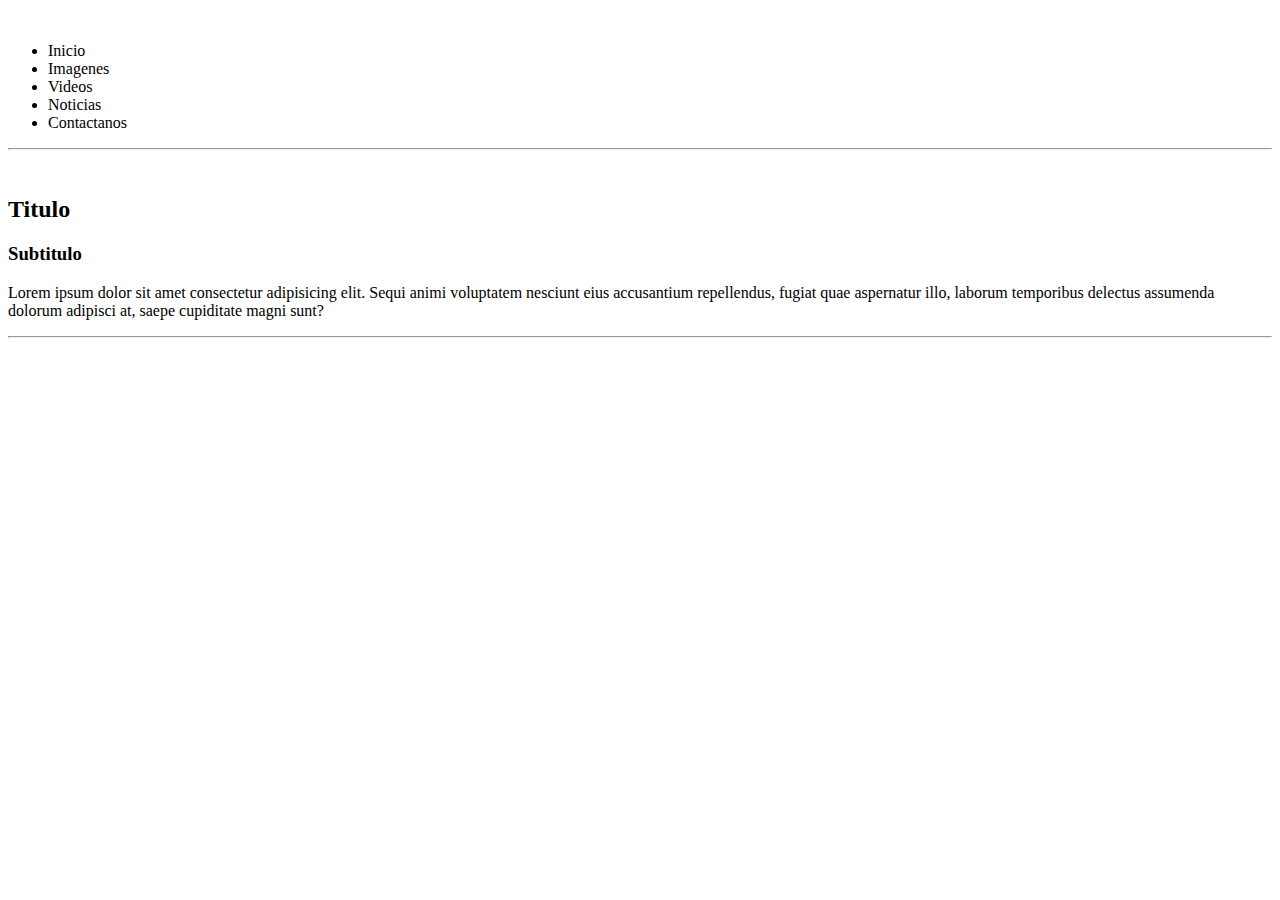
==== index.html @ 5c80a26c "estructuras e imagenes src" ====
<!DOCTYPE html>
<html lang="es">
<head>
    <meta charset="UTF-8">
    <meta name="viewport" content="width=device-width, initial-scale=1.0">
    <title> Mi pagina Web </title>
</head>
<body>
    <nav>
        <img src="" alt="" class="logo">
        <ul class="menu">
            <li><a href="" class="btn-menu activo"></a>Inicio</li>
            <li><a href="" class="btn-menu"></a>Imagenes</li>
            <li><a href="" class="btn-menu"></a>Videos</li>
            <li><a href="" class="btn-menu"></a>Noticias</li>
            <li><a href="" class="btn-menu"></a>Contactanos</li>
        </ul>
    </nav>
<hr>
<div class="Contenido">
    <section class="publicidad">
        <img src="" alt="">
    </section>
    <section>
        <div class="tarjeta">
            <h2>Titulo</h2>
            <h3>Subtitulo</h3>
            <p>Lorem ipsum dolor sit amet consectetur adipisicing elit. Sequi animi voluptatem nesciunt eius accusantium repellendus, fugiat quae aspernatur illo, laborum temporibus delectus assumenda dolorum adipisci at, saepe cupiditate magni sunt?</p>
            <div>
                <a href=""></a>
                <a href=""></a>
            </div>
        </div>
        <div></div>
        <div></div>
    </section>
</div>
<hr>
<footer></footer>
</body>
</html>
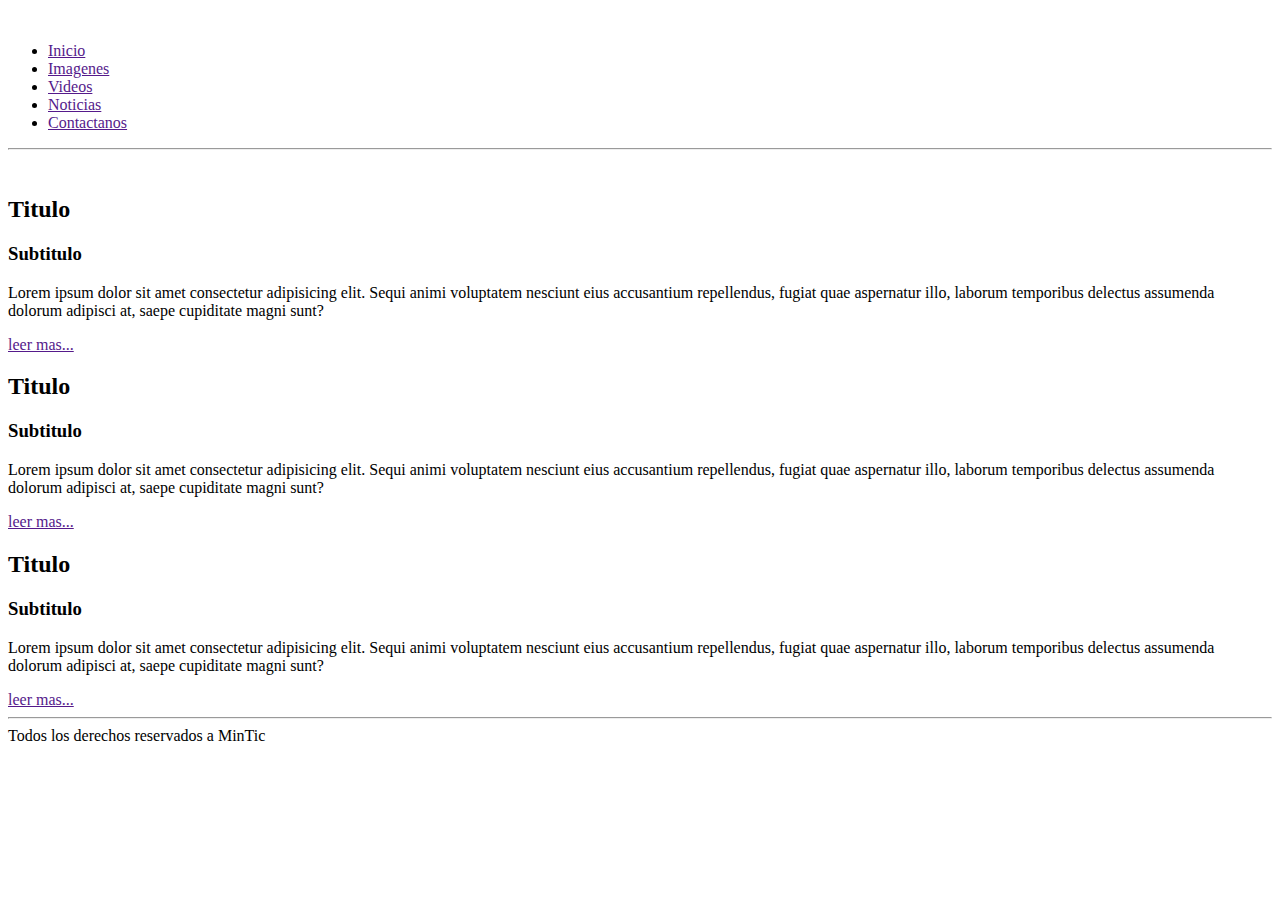
==== commit 249175ee: "agregando estilo css" ====
--- a/index.html
+++ b/index.html
@@ -4,38 +4,58 @@
     <meta charset="UTF-8">
     <meta name="viewport" content="width=device-width, initial-scale=1.0">
     <title> Mi pagina Web </title>
+    <link rel="stylesheet" href="estilo.css">
 </head>
 <body>
-    <nav>
-        <img src="" alt="" class="logo">
+    <nav class="menu-nav">
+        <img src="src/Imagenes/disney-logo.png" alt="" class="logo">
         <ul class="menu">
-            <li><a href="" class="btn-menu activo"></a>Inicio</li>
-            <li><a href="" class="btn-menu"></a>Imagenes</li>
-            <li><a href="" class="btn-menu"></a>Videos</li>
-            <li><a href="" class="btn-menu"></a>Noticias</li>
-            <li><a href="" class="btn-menu"></a>Contactanos</li>
+            <li><a href="" class="btn-menu activo">Inicio</a></li>
+            <li><a href="" class="btn-menu">Imagenes</a></li>
+            <li><a href="" class="btn-menu" >Videos</a></li>
+            <li><a href="" class="btn-menu">Noticias</a></li>
+            <li><a href="" class="btn-menu">Contactanos</a></li>
         </ul>
     </nav>
 <hr>
 <div class="Contenido">
     <section class="publicidad">
-        <img src="" alt="">
+        <img src="src/Imagenes/logo-walt-disney-pictures-3188258 (1).webp" alt="">
     </section>
-    <section>
+    <section class="bandeja">
         <div class="tarjeta">
             <h2>Titulo</h2>
             <h3>Subtitulo</h3>
             <p>Lorem ipsum dolor sit amet consectetur adipisicing elit. Sequi animi voluptatem nesciunt eius accusantium repellendus, fugiat quae aspernatur illo, laborum temporibus delectus assumenda dolorum adipisci at, saepe cupiditate magni sunt?</p>
             <div>
-                <a href=""></a>
-                <a href=""></a>
             </div>
+            <a href="">leer mas...</a>
+        </div>
+        <div class="tarjeta">
+            <h2>Titulo</h2>
+            <h3>Subtitulo</h3>
+            <p>Lorem ipsum dolor sit amet consectetur adipisicing elit. Sequi animi voluptatem nesciunt eius accusantium repellendus, fugiat quae aspernatur illo, laborum temporibus delectus assumenda dolorum adipisci at, saepe cupiditate magni sunt?</p>
+            <div>
+            </div>
+            <a href="">leer mas...</a>
+        </div>
+        <div class="tarjeta">
+            <h2>Titulo</h2>
+            <h3>Subtitulo</h3>
+            <p>Lorem ipsum dolor sit amet consectetur adipisicing elit. Sequi animi voluptatem nesciunt eius accusantium repellendus, fugiat quae aspernatur illo, laborum temporibus delectus assumenda dolorum adipisci at, saepe cupiditate magni sunt?</p>
+            <div>
+            </div>
+            <a href="">leer mas...</a>
         </div>
         <div></div>
         <div></div>
     </section>
 </div>
-<hr>
-<footer></footer>
+<footer>
+    <hr>
+    <div class="pie">
+        Todos los derechos reservados a MinTic
+    </div>
+</footer>
 </body>
 </html>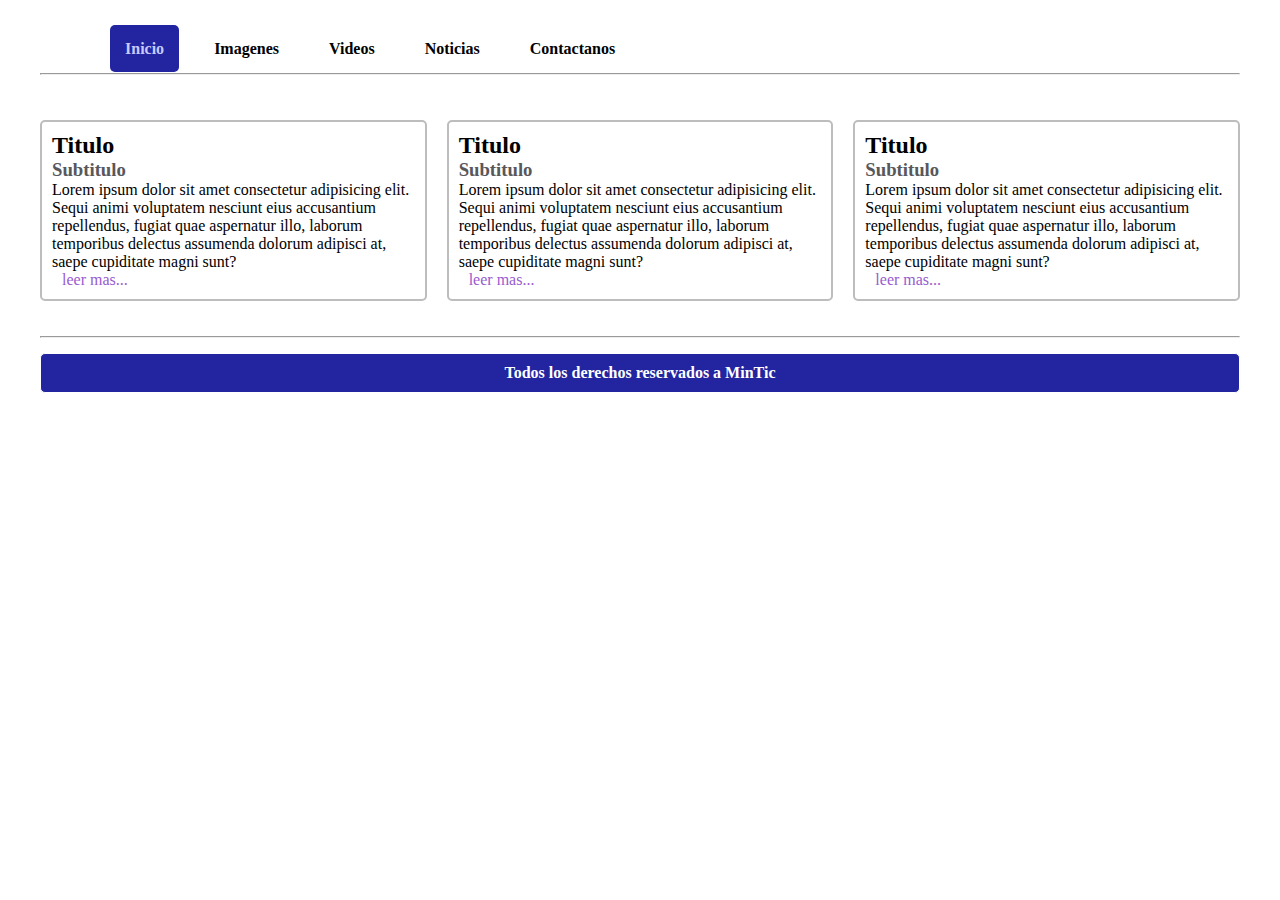
==== commit 380d7ba2: "agregando plantillas" ====
--- a/index.html
+++ b/index.html
@@ -10,11 +10,11 @@
     <nav class="menu-nav">
         <img src="src/Imagenes/disney-logo.png" alt="" class="logo">
         <ul class="menu">
-            <li><a href="" class="btn-menu activo">Inicio</a></li>
-            <li><a href="" class="btn-menu">Imagenes</a></li>
-            <li><a href="" class="btn-menu" >Videos</a></li>
-            <li><a href="" class="btn-menu">Noticias</a></li>
-            <li><a href="" class="btn-menu">Contactanos</a></li>
+            <li><a href="index.html" class="btn-menu activo">Inicio</a></li>
+            <li><a href="galeria.html" class="btn-menu">Imagenes</a></li>
+            <li><a href="videos.html" class="btn-menu" >Videos</a></li>
+            <li><a href="noticias.html" class="btn-menu">Noticias</a></li>
+            <li><a href="contactanos.html" class="btn-menu">Contactanos</a></li>
         </ul>
     </nav>
 <hr>
--- a/estilo.css
+++ b/estilo.css
@@ -0,0 +1,114 @@
+/*Estilo para el cuerpo*/
+* {   
+    margin: 0;
+    padding: 0;
+    box-sizing: border-box;
+    font-family: cursive
+
+}    
+
+body {
+    margin: 40px
+}
+
+hr{
+    margin: 15px 0;
+}
+
+.logo{
+    max-width: 50px;
+}
+/*Estilos del menu*/
+
+.menu-nav {
+   
+    display: flex;
+    align-items: center;
+
+}
+
+
+
+.menu{
+    display: flex;
+    list-style: none;
+    margin: 0 50px;
+    padding: 0 20px;
+    gap: 20px;
+
+}
+.btn-menu{
+    text-decoration: none;
+    font-weight: bold;
+    color: black;
+    padding: 15px;
+    cursor: pointer;
+}
+
+.activo{
+    background-color: rgb(34, 36, 160);
+    color: rgb(202, 203, 255);
+    border: 0px solid;
+    border-radius: 5px;
+
+
+}
+.btn-menu:hover{
+    color:  rgb(124, 126, 255);
+}
+
+.activo:hover{
+    color: rgb(255, 255, 255);
+}
+
+/*estilo del contenido PG-inicio*/
+.contenido{
+
+    margin: 20px;
+}
+
+.publicidad{
+    display: flex;
+    align-content: center;
+    margin-bottom: 30px; 
+    flex-direction: column;
+    align-items: center;
+
+}
+.publicidad img{
+    max-height: min-content;
+}
+
+.bandeja{
+    display: grid;
+    grid-template-columns: 2fr 2fr 2fr;
+    gap: 20px;
+}
+
+.tarjeta{
+    border: 2px solid rgb(189, 189, 189);
+    border-radius: 5px;
+    padding: 10px;
+}
+
+.tarjeta h3{
+    color: rgb(88, 88, 92);
+}
+
+.tarjeta a{
+    color: rgb(151, 91, 207);
+    text-decoration: none;
+    margin: 0 10px;
+}
+
+/*Estilo del pie*/
+.pie{
+    background-color:   rgb(34, 36, 160);
+    color: white;
+    border: 1px solid;
+    border-radius: 5px;
+    text-align: center;
+    font-weight: bold;
+    padding: 10px 0;
+
+}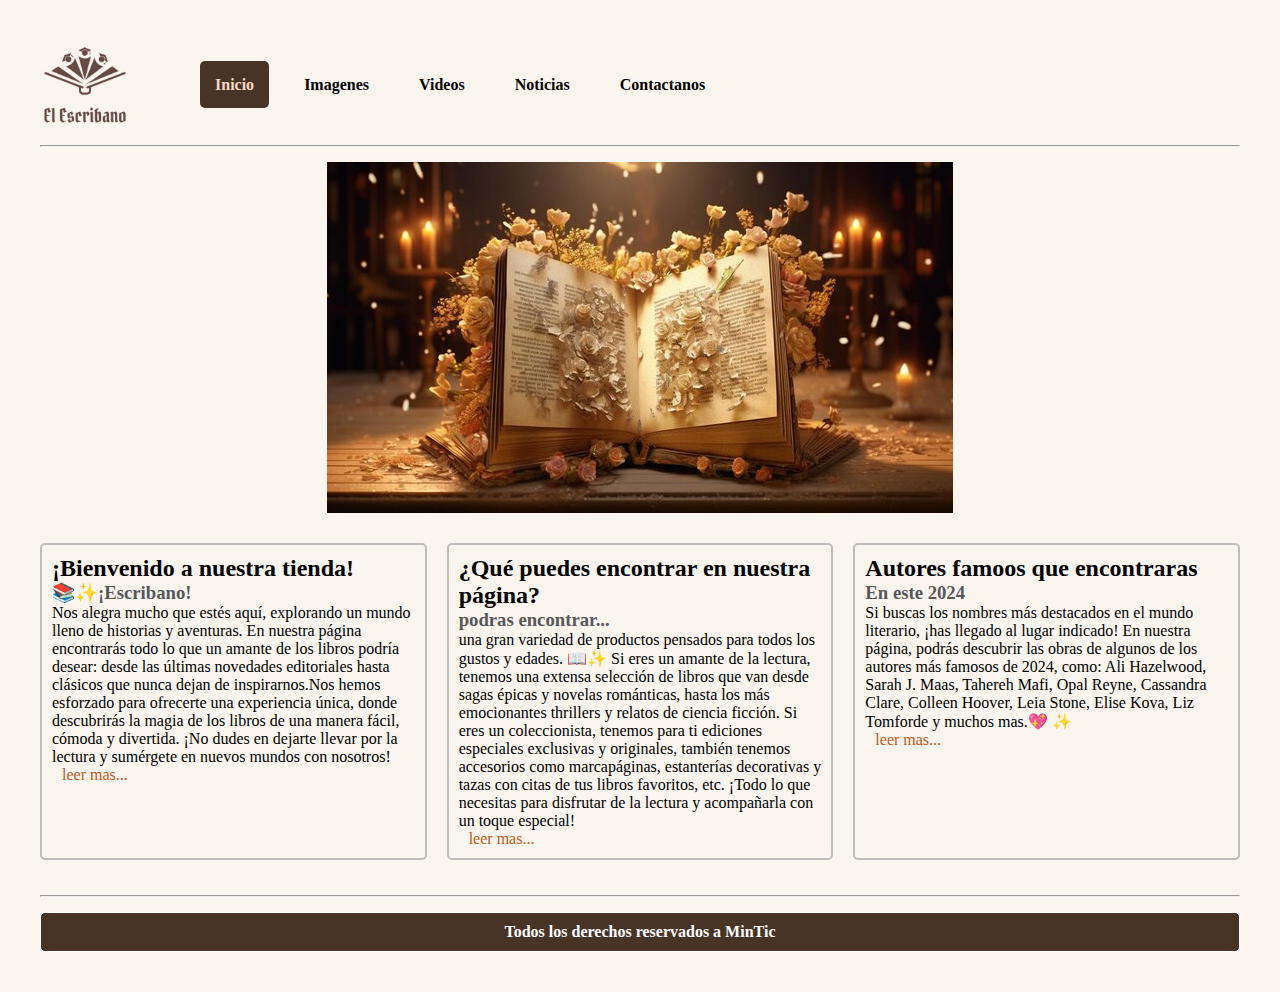
==== commit 5b1c34e6: "agregando img css" ====
--- a/index.html
+++ b/index.html
@@ -1,61 +1,64 @@
 <!DOCTYPE html>
 <html lang="es">
+
 <head>
     <meta charset="UTF-8">
     <meta name="viewport" content="width=device-width, initial-scale=1.0">
     <title> Mi pagina Web </title>
     <link rel="stylesheet" href="estilo.css">
 </head>
+
 <body>
     <nav class="menu-nav">
-        <img src="src/Imagenes/disney-logo.png" alt="" class="logo">
+        <img src="src/Imagenes/logo.libro.webp" alt="" class="logo">
         <ul class="menu">
             <li><a href="index.html" class="btn-menu activo">Inicio</a></li>
             <li><a href="galeria.html" class="btn-menu">Imagenes</a></li>
-            <li><a href="videos.html" class="btn-menu" >Videos</a></li>
+            <li><a href="videos.html" class="btn-menu">Videos</a></li>
             <li><a href="noticias.html" class="btn-menu">Noticias</a></li>
             <li><a href="contactanos.html" class="btn-menu">Contactanos</a></li>
         </ul>
     </nav>
-<hr>
-<div class="Contenido">
-    <section class="publicidad">
-        <img src="src/Imagenes/logo-walt-disney-pictures-3188258 (1).webp" alt="">
-    </section>
-    <section class="bandeja">
-        <div class="tarjeta">
-            <h2>Titulo</h2>
-            <h3>Subtitulo</h3>
-            <p>Lorem ipsum dolor sit amet consectetur adipisicing elit. Sequi animi voluptatem nesciunt eius accusantium repellendus, fugiat quae aspernatur illo, laborum temporibus delectus assumenda dolorum adipisci at, saepe cupiditate magni sunt?</p>
-            <div>
+    <hr>
+    <div class="Contenido">
+        <section class="publicidad">
+            <img src="src/Imagenes/principal.2.jpg" alt="">
+        </section>
+        <section class="bandeja">
+            <div class="tarjeta">
+                <h2>¡Bienvenido a nuestra tienda!</h2>
+                <h3>📚✨¡Escribano!</h3>
+                <p>Nos alegra mucho que estés aquí, explorando un mundo lleno de historias y aventuras. En nuestra página encontrarás todo lo que un amante de los libros podría desear: desde las últimas novedades editoriales hasta clásicos que nunca dejan de inspirarnos.Nos hemos esforzado para ofrecerte una experiencia única, donde descubrirás la magia de los libros de una manera fácil, cómoda y divertida.  ¡No dudes en dejarte llevar por la lectura y sumérgete en nuevos mundos con nosotros!</p>
+                <div>
+                </div>
+                <a href="">leer mas...</a>
             </div>
-            <a href="">leer mas...</a>
+            <div class="tarjeta">
+                <h2>¿Qué puedes encontrar en nuestra página?</h2>
+                <h3>podras encontrar...</h3>
+                <p> una gran variedad de productos pensados para todos los gustos y edades. 📖✨ Si eres un amante de la lectura, tenemos una extensa selección de libros que van desde sagas épicas y novelas románticas, hasta los más emocionantes thrillers y relatos de ciencia ficción. Si eres un coleccionista, tenemos para ti ediciones especiales exclusivas y originales, también tenemos accesorios como marcapáginas, estanterías decorativas y tazas con citas de tus libros favoritos, etc. ¡Todo lo que necesitas para disfrutar de la lectura y acompañarla con un toque especial!</p>
+                <div>
+                </div>
+                <a href="">leer mas...</a>
+            </div>
+            <div class="tarjeta">
+                <h2>Autores famoos  que encontraras</h2>
+                <h3>En este 2024</h3>
+                <p>Si buscas los nombres más destacados en el mundo literario, ¡has llegado al lugar indicado! En nuestra página, podrás descubrir las obras de algunos de los autores más famosos de 2024, como: Ali Hazelwood, Sarah J. Maas, Tahereh Mafi, Opal Reyne, Cassandra Clare, Colleen Hoover, Leia Stone, Elise Kova, Liz Tomforde y muchos mas.💖 ✨</p>
+                <div>
+                </div>
+                <a href="">leer mas...</a>
+            </div>
+            <div></div>
+            <div></div>
+        </section>
+    </div>
+    <footer>
+        <hr>
+        <div class="pie">
+            Todos los derechos reservados a MinTic
         </div>
-        <div class="tarjeta">
-            <h2>Titulo</h2>
-            <h3>Subtitulo</h3>
-            <p>Lorem ipsum dolor sit amet consectetur adipisicing elit. Sequi animi voluptatem nesciunt eius accusantium repellendus, fugiat quae aspernatur illo, laborum temporibus delectus assumenda dolorum adipisci at, saepe cupiditate magni sunt?</p>
-            <div>
-            </div>
-            <a href="">leer mas...</a>
-        </div>
-        <div class="tarjeta">
-            <h2>Titulo</h2>
-            <h3>Subtitulo</h3>
-            <p>Lorem ipsum dolor sit amet consectetur adipisicing elit. Sequi animi voluptatem nesciunt eius accusantium repellendus, fugiat quae aspernatur illo, laborum temporibus delectus assumenda dolorum adipisci at, saepe cupiditate magni sunt?</p>
-            <div>
-            </div>
-            <a href="">leer mas...</a>
-        </div>
-        <div></div>
-        <div></div>
-    </section>
-</div>
-<footer>
-    <hr>
-    <div class="pie">
-        Todos los derechos reservados a MinTic
-    </div>
-</footer>
+    </footer>
 </body>
+
 </html>--- a/estilo.css
+++ b/estilo.css
@@ -5,10 +5,13 @@
     box-sizing: border-box;
     font-family: cursive
 
+
 }    
 
 body {
+    background-color: rgb(250, 245, 239);
     margin: 40px
+    
 }
 
 hr{
@@ -16,7 +19,7 @@
 }
 
 .logo{
-    max-width: 50px;
+    max-width: 90px;
 }
 /*Estilos del menu*/
 
@@ -46,15 +49,15 @@
 }
 
 .activo{
-    background-color: rgb(34, 36, 160);
-    color: rgb(202, 203, 255);
+    background-color: rgb(72, 51, 39);
+    color: rgb(247, 216, 199);
     border: 0px solid;
     border-radius: 5px;
 
 
 }
 .btn-menu:hover{
-    color:  rgb(124, 126, 255);
+    color:  rgb(160, 58, 3);
 }
 
 .activo:hover{
@@ -76,7 +79,10 @@
 
 }
 .publicidad img{
-    max-height: min-content;
+    display: block;
+    margin: 0 auto;
+    max-width: 100%;
+    width: 80;
 }
 
 .bandeja{
@@ -89,6 +95,7 @@
     border: 2px solid rgb(189, 189, 189);
     border-radius: 5px;
     padding: 10px;
+    height: auto;  
 }
 
 .tarjeta h3{
@@ -96,14 +103,16 @@
 }
 
 .tarjeta a{
-    color: rgb(151, 91, 207);
+    color: rgb(189, 90, 25);
     text-decoration: none;
     margin: 0 10px;
 }
 
+
+
 /*Estilo del pie*/
 .pie{
-    background-color:   rgb(34, 36, 160);
+    background-color:   rgb(72, 51, 39);
     color: white;
     border: 1px solid;
     border-radius: 5px;
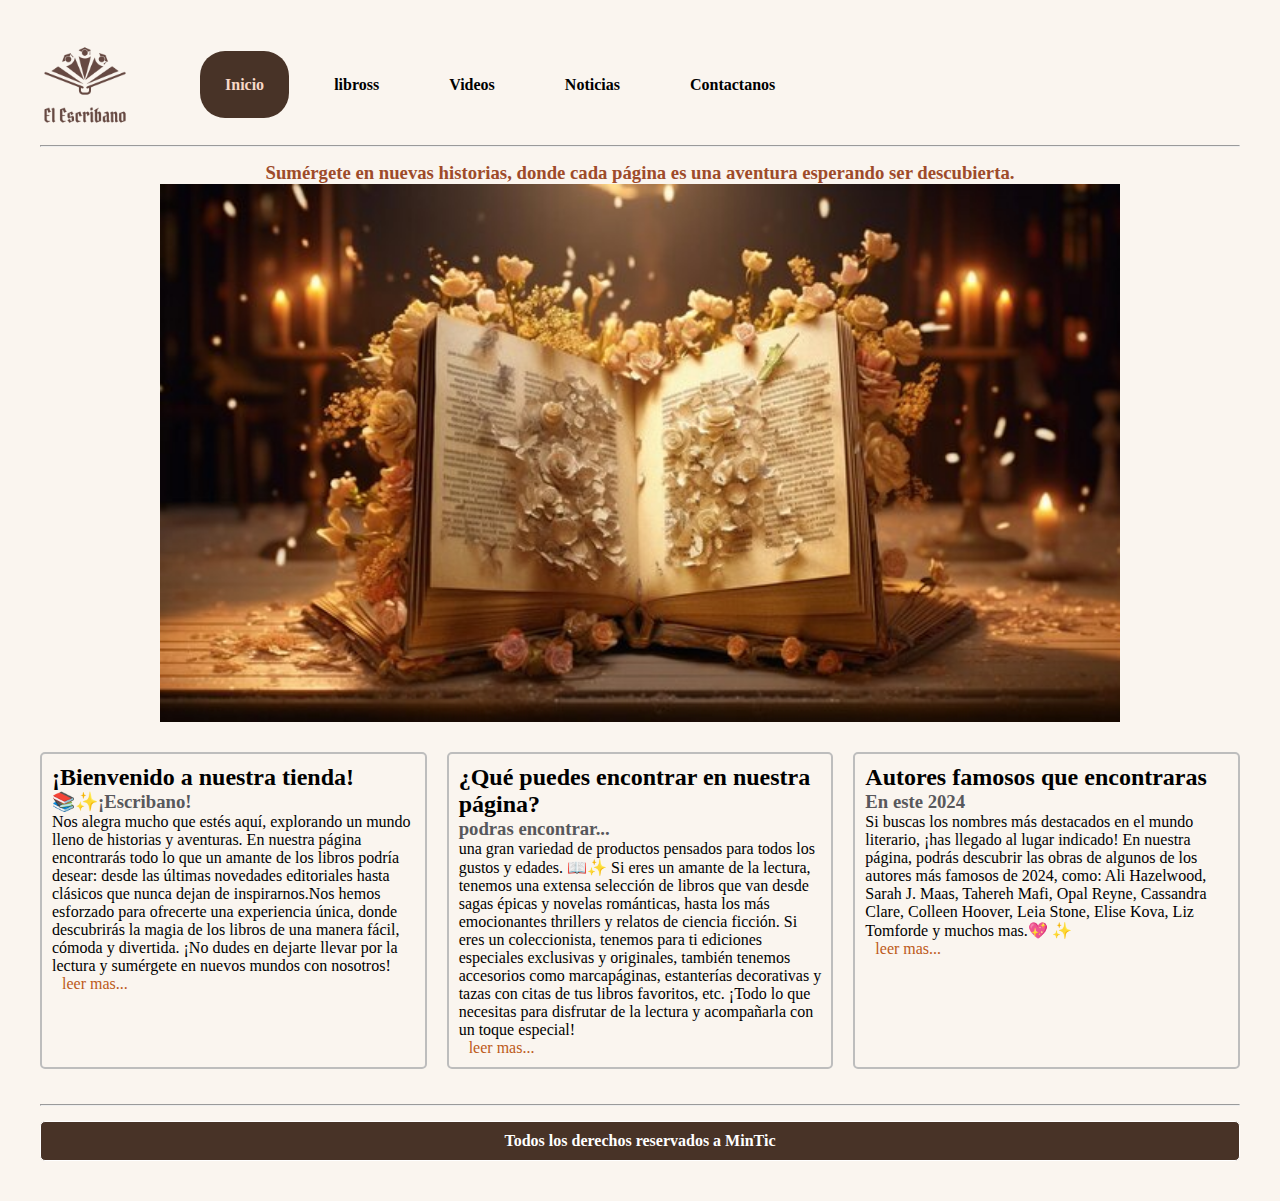
==== commit 81b0fbd5: "modificacion de las imagenes css" ====
--- a/index.html
+++ b/index.html
@@ -13,7 +13,7 @@
         <img src="src/Imagenes/logo.libro.webp" alt="" class="logo">
         <ul class="menu">
             <li><a href="index.html" class="btn-menu activo">Inicio</a></li>
-            <li><a href="galeria.html" class="btn-menu">Imagenes</a></li>
+            <li><a href="galeria.html" class="btn-menu">libross</a></li>
             <li><a href="videos.html" class="btn-menu">Videos</a></li>
             <li><a href="noticias.html" class="btn-menu">Noticias</a></li>
             <li><a href="contactanos.html" class="btn-menu">Contactanos</a></li>
@@ -22,6 +22,7 @@
     <hr>
     <div class="Contenido">
         <section class="publicidad">
+            <h3>Sumérgete en nuevas historias, donde cada página es una aventura esperando ser descubierta.</h3>
             <img src="src/Imagenes/principal.2.jpg" alt="">
         </section>
         <section class="bandeja">
@@ -42,7 +43,7 @@
                 <a href="">leer mas...</a>
             </div>
             <div class="tarjeta">
-                <h2>Autores famoos  que encontraras</h2>
+                <h2>Autores famosos  que encontraras</h2>
                 <h3>En este 2024</h3>
                 <p>Si buscas los nombres más destacados en el mundo literario, ¡has llegado al lugar indicado! En nuestra página, podrás descubrir las obras de algunos de los autores más famosos de 2024, como: Ali Hazelwood, Sarah J. Maas, Tahereh Mafi, Opal Reyne, Cassandra Clare, Colleen Hoover, Leia Stone, Elise Kova, Liz Tomforde y muchos mas.💖 ✨</p>
                 <div>
--- a/estilo.css
+++ b/estilo.css
@@ -44,7 +44,7 @@
     text-decoration: none;
     font-weight: bold;
     color: black;
-    padding: 15px;
+    padding: 25px;
     cursor: pointer;
 }
 
@@ -52,8 +52,7 @@
     background-color: rgb(72, 51, 39);
     color: rgb(247, 216, 199);
     border: 0px solid;
-    border-radius: 5px;
-
+    border-radius: 25px;
 
 }
 .btn-menu:hover{
@@ -76,18 +75,19 @@
     margin-bottom: 30px; 
     flex-direction: column;
     align-items: center;
+    color: rgb(158, 75, 42);
 
 }
 .publicidad img{
     display: block;
     margin: 0 auto;
     max-width: 100%;
-    width: 80;
+    width: 80%;
 }
 
 .bandeja{
     display: grid;
-    grid-template-columns: 2fr 2fr 2fr;
+    grid-template-columns: 1fr 1fr 1fr;
     gap: 20px;
 }
 
@@ -108,6 +108,21 @@
     margin: 0 10px;
 }
 
+.tarjeta img{
+    display: block;
+    margin: 0 auto;
+
+    /*max-width: 100%;
+    width: 80%;*/
+}
+
+.galeria{
+    display: grid;
+    grid-template-columns: 1fr 1fr 1fr;
+    gap: 20px;
+}
+
+
 
 
 /*Estilo del pie*/
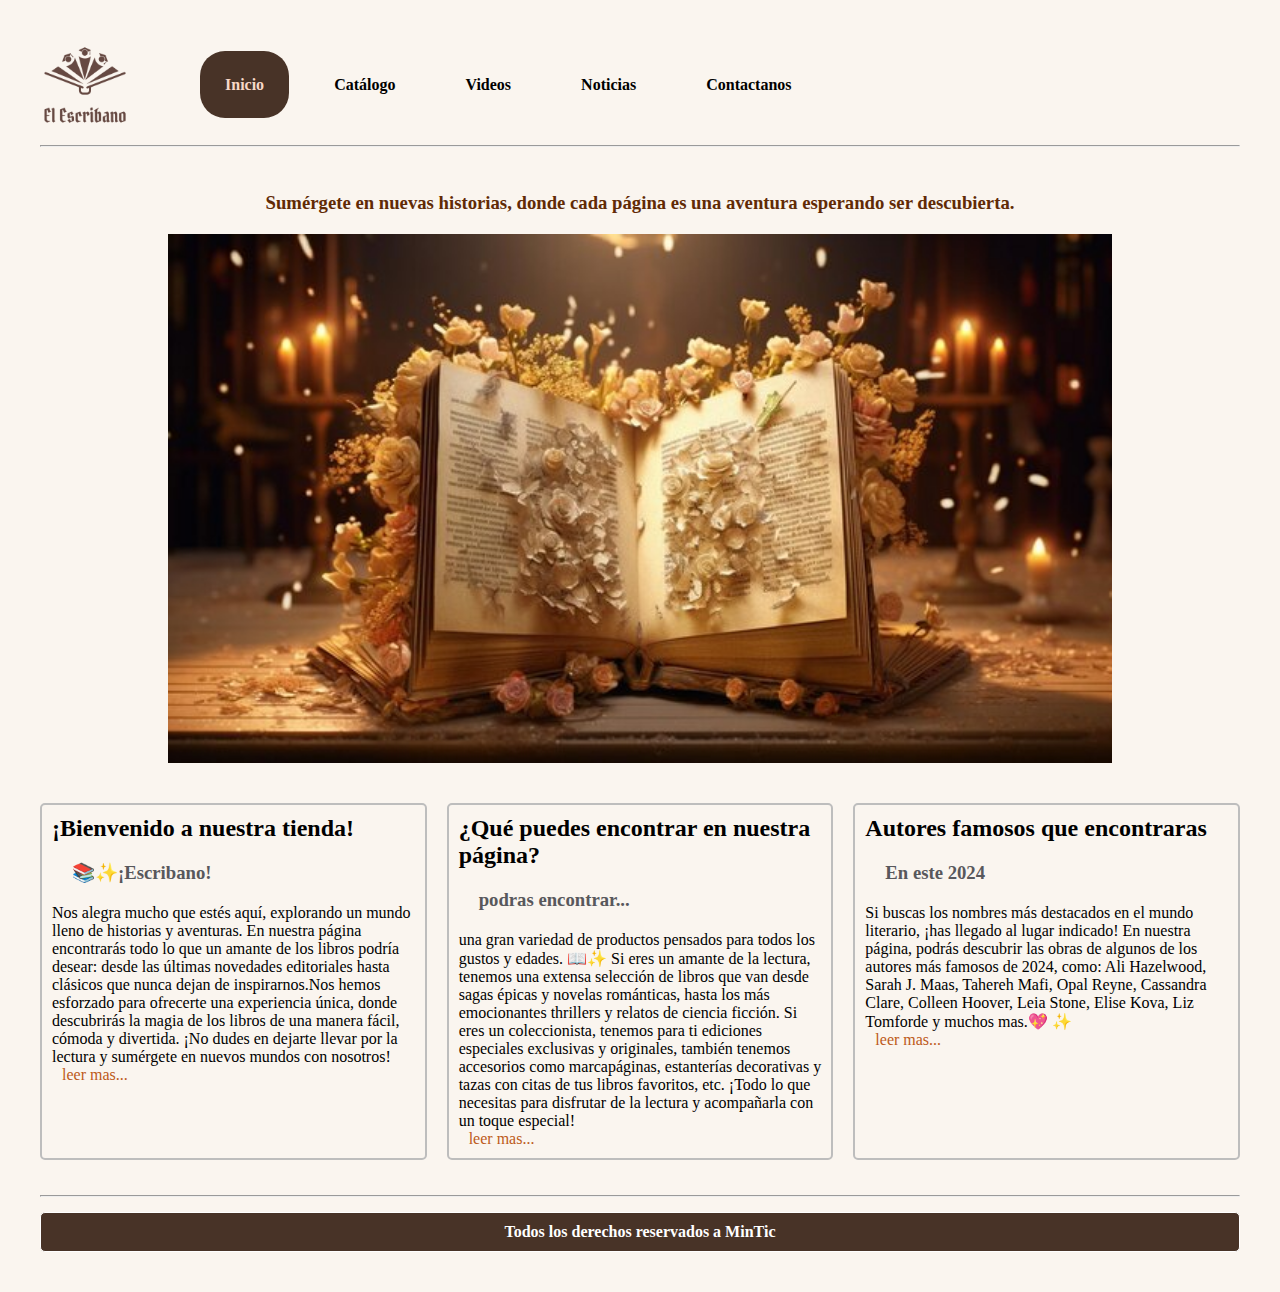
==== commit 89a837b1: "ultimos arreglos de la pagina" ====
--- a/index.html
+++ b/index.html
@@ -13,7 +13,7 @@
         <img src="src/Imagenes/logo.libro.webp" alt="" class="logo">
         <ul class="menu">
             <li><a href="index.html" class="btn-menu activo">Inicio</a></li>
-            <li><a href="galeria.html" class="btn-menu">libross</a></li>
+            <li><a href="galeria.html" class="btn-menu">Catálogo</a></li>
             <li><a href="videos.html" class="btn-menu">Videos</a></li>
             <li><a href="noticias.html" class="btn-menu">Noticias</a></li>
             <li><a href="contactanos.html" class="btn-menu">Contactanos</a></li>
--- a/estilo.css
+++ b/estilo.css
@@ -1,30 +1,28 @@
 /*Estilo para el cuerpo*/
-* {   
+* {
     margin: 0;
     padding: 0;
     box-sizing: border-box;
     font-family: cursive
-
-
-}    
+}
 
 body {
     background-color: rgb(250, 245, 239);
     margin: 40px
-    
-}
-
-hr{
+}
+
+hr {
     margin: 15px 0;
 }
 
-.logo{
+.logo {
     max-width: 90px;
 }
+
 /*Estilos del menu*/
 
 .menu-nav {
-   
+
     display: flex;
     align-items: center;
 
@@ -32,7 +30,7 @@
 
 
 
-.menu{
+.menu {
     display: flex;
     list-style: none;
     margin: 0 50px;
@@ -40,7 +38,8 @@
     gap: 20px;
 
 }
-.btn-menu{
+
+.btn-menu {
     text-decoration: none;
     font-weight: bold;
     color: black;
@@ -48,67 +47,78 @@
     cursor: pointer;
 }
 
-.activo{
+.activo {
     background-color: rgb(72, 51, 39);
     color: rgb(247, 216, 199);
     border: 0px solid;
     border-radius: 25px;
 
 }
-.btn-menu:hover{
-    color:  rgb(160, 58, 3);
-}
-
-.activo:hover{
+
+.btn-menu:hover {
+    color: rgb(160, 58, 3);
+}
+
+.activo:hover {
     color: rgb(255, 255, 255);
 }
 
 /*estilo del contenido PG-inicio*/
-.contenido{
+.contenido {
 
     margin: 20px;
 }
 
-.publicidad{
+.publicidad {
+    padding: 10px;
     display: flex;
     align-content: center;
-    margin-bottom: 30px; 
+    margin-bottom: 30px;
     flex-direction: column;
     align-items: center;
     color: rgb(158, 75, 42);
 
 }
-.publicidad img{
+
+
+.publicidad img {
     display: block;
     margin: 0 auto;
     max-width: 100%;
     width: 80%;
 }
 
-.bandeja{
+.bandeja {
     display: grid;
     grid-template-columns: 1fr 1fr 1fr;
     gap: 20px;
 }
 
-.tarjeta{
+.tarjeta {
     border: 2px solid rgb(189, 189, 189);
     border-radius: 5px;
     padding: 10px;
-    height: auto;  
-}
-
-.tarjeta h3{
+    height: auto;
+}
+
+.tarjeta h3 {
     color: rgb(88, 88, 92);
 }
 
-.tarjeta a{
+.tarjeta a {
     color: rgb(189, 90, 25);
     text-decoration: none;
     margin: 0 10px;
 }
 
-.tarjeta img{
+/*estilo de galeria*/
+
+h1 {
+    color: rgb(209, 144, 109);
+    text-align: center;
+}
+
+.tarjeta img {
     display: block;
     margin: 0 auto;
 
@@ -116,18 +126,122 @@
     width: 80%;*/
 }
 
-.galeria{
+
+.galeria {
     display: grid;
     grid-template-columns: 1fr 1fr 1fr;
     gap: 20px;
-}
-
+    padding: 40px;
+}
+
+
+
+/*estilo de video*/
+
+.tarjeta video {
+    display: block;
+    margin: 0 auto;
+}
+
+
+.libro {
+    max-width: 500px;
+    max-height: 400px;
+}
+
+.videos {
+    display: grid;
+    grid-template-columns: 1fr 1fr;
+    gap: 20px;
+}
+
+/*Estilo de contactame*/
+
+
+input[type="text"],
+input[type="email"],
+input[type="number"] {
+    min-width: 100%;
+    min-height: 30%;
+    margin-bottom: 5px;
+    border-radius: 10px;
+    border: 2ps rgb(56, 8, 0);
+
+}
+
+input[type="text"]:hover,
+input [type="email"],
+input[type="number"]:hover {
+    border: 2px rgb(83, 30, 5) solid;
+    box-shadow: 5px 5px 10px grey;
+
+}
+
+
+.button {
+    background-color: #4a2904;
+    color: rgb(255, 255, 255);
+    padding: 10px 32px;
+    text-align: center;
+    text-decoration: none;
+    display: inlineblock;
+    font-size: 16px;
+    margin: 4px 2px;
+    cursor: pointer;
+    box-shadow: 5px 5px 10px #968680;
+    border-radius: 5px;
+
+}
+
+.button:hover {
+    border: 2px gray solid;
+    box-shadow: 5px 5px 5px #9e8984;
+    color: white;
+}
+
+.contac {
+    color: #cc6f06;
+    padding: 20px;
+
+}
+
+.respuesta {
+    color: rgb(82, 74, 63);
+    padding: 10px;
+}
+
+/*tabla*/
+h3{
+    padding: 20px;
+    color: #612a05;
+    font-style: unset;
+}
+table {
+    border-collapse: collapse;
+    width: 100%;
+    height: 500px;
+    background: rgb(255, 239, 225);
+}
+
+
+tr {
+    border: 1px solid black;
+    text-align: left;
+    padding: 50px;
+}
+
+.titul {
+    color: #251400;
+    box-sizing: border-box;
+    text-shadow: #251400;
+
+}
 
 
 
 /*Estilo del pie*/
-.pie{
-    background-color:   rgb(72, 51, 39);
+.pie {
+    background-color: rgb(72, 51, 39);
     color: white;
     border: 1px solid;
     border-radius: 5px;
